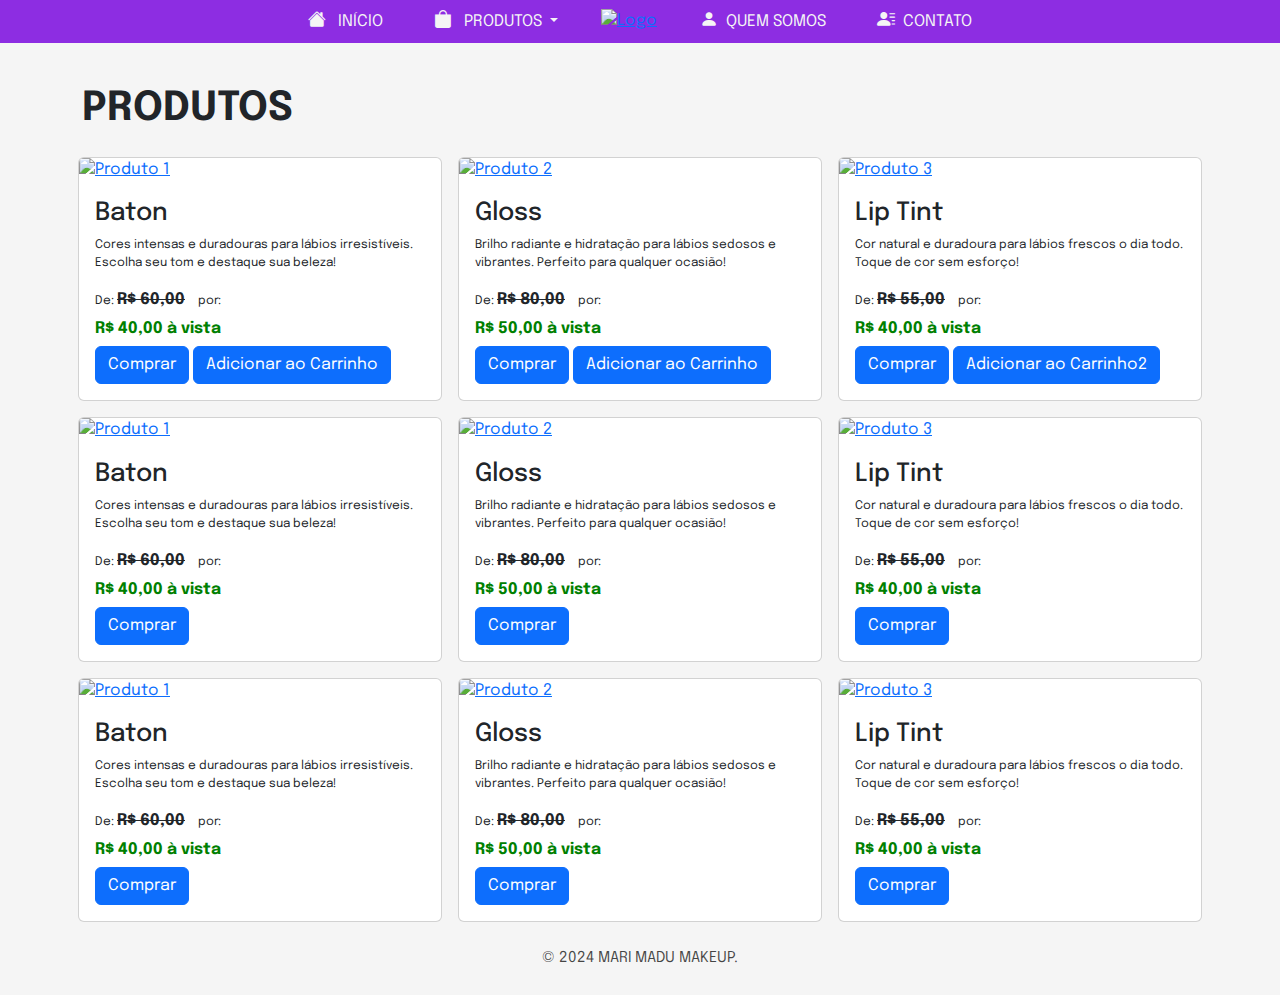
==== boca.html @ d8c426b3 "Add files via upload" ====
<!DOCTYPE html>
<html lang="pt-BR">
<head>
    <meta charset="UTF-8">
    <meta name="viewport" content="width=device-width, initial-scale=1.0">
    <title>Boca</title>
    <link rel="shortcut icon" href="img/Logo.png" type="image/x-icon">
    <link rel="stylesheet" href="https://cdn.jsdelivr.net/npm/bootstrap-icons@1.11.3/font/bootstrap-icons.min.css">
    <link href="https://cdn.jsdelivr.net/npm/bootstrap@5.3.3/dist/css/bootstrap.min.css" rel="stylesheet" integrity="sha384-QWTKZyjpPEjISv5WaRU9OFeRpok6YctnYmDr5pNlyT2bRjXh0JMhjY6hW+ALEwIH" crossorigin="anonymous">
<link rel="stylesheet" href="boca.css">
</head>
<body>
    <header>
        <nav class="navbar navbar-expand-lg" id="nav-bar-cor">
            <div class="container-fluid">
                <div class="collapse navbar-collapse" id="navbarNav">
                    <ul class="navbar-nav">
                        <li class="nav-item"><a class="nav-link" href="Inicio.html"><i class="bi bi-house-fill" id="icon-inicio"></i> INÍCIO</a></li>
                        <li class="nav-item dropdown">
                            <a class="nav-link dropdown-toggle" id="texto_nav" href="#" role="button" data-bs-toggle="dropdown" aria-expanded="false"><i class="bi bi-bag-fill" id="icon-prod"></i>
                               PRODUTOS
                            </a>
                            <ul class="dropdown-menu">
                                <li><a class="dropdown-item" id="texto_nav" href="boca.html" >Boca</a></li>
                                <li><a class="dropdown-item" id="texto_nav" href="olhos.html">Olhos</a></li>
                                <li><a class="dropdown-item" id="texto_nav" href="pele.html">Pele</a></li>
                            </ul>
                        </li>
                        <li class="nav-item"><a class="nav-img" href="Inicio.html"><img src="img/Logo.png" id="Logo" alt="Logo"></a></li>
                        <li class="nav-item"><a class="nav-link" href="quemsomos.html"><i class="bi bi-person-fill" id="icon-quem"></i>QUEM SOMOS</a></li>
                        <li class="nav-item"><a class="nav-link" href="#"><i class="bi bi-person-lines-fill" id="icon-contato"></i>CONTATO</a></li>
                    </ul>
                </div>
            </div>
        </nav>
    </header>
    <main>
        <div class="container">
            <h1> <strong>PRODUTOS</strong></h1>
            <div class="row">
                <div class="col-4 g-3">
                    <div class="card h-100" id="cartao"> 
                        <a href="compra.html?produto=Batom Roxo&preco=40,00&imagem=img/cards/Baton card.png">
                            <img src="img/cards/Baton card.png" class="card-img-top" alt="Produto 1">
                        </a>
                        <div class="card-body">
                            <h5 class="card-title">Baton</h5>
                            <p class="card-text">Cores intensas e duradouras para lábios irresistíveis. Escolha seu tom e destaque sua beleza!</p>
                            <p class="card-text" id="corpocartao">
                                De: <span class="preco-antigo">R$ 60,00</span> por:
                            </p>
                            <p class="card-text" id="corpocartao">
                                <span class="preco-novo">R$ 40,00 à vista</span>
                            </p>
                            <a href="compra.html?produto=Batom Roxo&preco=40,00&imagem=img/cards/Baton card.png"><button type="button" class="btn btn-primary" data-bs-toggle="modal" data-bs-target="#exampleModal">
                                Comprar
                            </button></a>
                            <a href="pagamento.html?produto=Batom Roxo&preco=40,00&imagem=img/cards/Baton card.png"><button type="button" class="btn btn-primary" data-bs-toggle="modal" data-bs-target="#exampleModal">
                                Adicionar ao Carrinho
                            </button></a>
                            
                        </div>
                       
                    </div>
                </div>
                <div class="col-4 g-3">
                    <div class="card h-100" id="cartao">
                        <a href="compra.html?produto=Gloss Roxo&preco=50,00&imagem=img/cards/Gloss card.png">
                            <img src="img/cards/Gloss card.png" class="card-img-top" alt="Produto 2">
                        </a>
                        <div class="card-body">
                            <h5 class="card-title">Gloss</h5>
                            <p class="card-text">Brilho radiante e hidratação para lábios sedosos e vibrantes. Perfeito para qualquer ocasião!</p>
                            <p class="card-text" id="corpocartao">
                                De: <span class="preco-antigo">R$ 80,00</span> por:
                            </p>
                            <p class="card-text" id="corpocartao">
                                <span class="preco-novo">R$ 50,00 à vista</span>
                            </p>
                            <a href="compra.html?produto=Gloss Roxo&preco=50,00&imagem=img/cards/Gloss card.png"><button type="button" class="btn btn-primary" data-bs-toggle="modal" data-bs-target="#exampleModal">
                                Comprar
                            </button></a>
                            <a href="pagamento.html?produto=Gloss Roxo&preco=50,00&imagem=img/cards/Gloss card.png"><button type="button" class="btn btn-primary" data-bs-toggle="modal" data-bs-target="#exampleModal">
                                Adicionar ao Carrinho
                            </button></a>
                        </div>
                       
                    </div>
                </div>
                <div class="col-4 g-3">
                    <div class="card h-100" id="cartao">
                        <a href="compra.html?produto=Lip Tint Roxo&preco=40,00&imagem=img/cards/Lip tint card.png">
                            <img src="img/cards/Lip tint card.png" class="card-img-top" alt="Produto 3">
                        </a>
                        <div class="card-body">
                            <h5 class="card-title">Lip Tint</h5>
                            <p class="card-text"> Cor natural e duradoura para lábios frescos o dia todo. Toque de cor sem esforço!</p>
                            <p class="card-text" id="corpocartao">
                                De: <span class="preco-antigo">R$ 55,00</span> por:
                            </p>
                            <p class="card-text" id="corpocartao">
                                <span class="preco-novo">R$ 40,00 à vista</span>
                            </p>
                            <a href="compra.html?produto=Lip Tint Roxo&preco=40,00&imagem=img/cards/Lip tint card.png"><button type="button" class="btn btn-primary" data-bs-toggle="modal" data-bs-target="#exampleModal">
                                Comprar
                            </button></a>
                         <button onclick="adicionarAoCarrinho(1, 'Lip Tint', 40.00)" type="button" class="btn btn-primary" data-bs-toggle="modal" data-bs-target="#exampleModal">
                                Adicionar ao Carrinho2
                               
                            </button>
                        </div>
                      
                    </div>
                </div>
                <div class="col-4 g-3">
                    <div class="card h-100" id="cartao"> 
                        <a href="compra.html?produto=Batom Roxo&preco=40,00&imagem=img/cards/Baton card.png">
                            <img src="img/cards/Baton card.png" class="card-img-top" alt="Produto 1">
                        </a>
                        <div class="card-body">
                            <h5 class="card-title">Baton</h5>
                            <p class="card-text">Cores intensas e duradouras para lábios irresistíveis. Escolha seu tom e destaque sua beleza!</p>
                            <p class="card-text" id="corpocartao">
                                De: <span class="preco-antigo">R$ 60,00</span> por:
                            </p>
                            <p class="card-text" id="corpocartao">
                                <span class="preco-novo">R$ 40,00 à vista</span>
                            </p>
                            <a href="compra.html?produto=Batom Roxo&preco=40,00&imagem=img/cards/Baton card.png"><button type="button" class="btn btn-primary" data-bs-toggle="modal" data-bs-target="#exampleModal">
                                Comprar
                            </button></a>
                            
                        </div>
                       
                    </div>
                </div>
                <div class="col-4 g-3">
                    <div class="card h-100" id="cartao">
                        <a href="compra.html?produto=Gloss Roxo&preco=50,00&imagem=img/cards/Gloss card.png">
                            <img src="img/cards/Gloss card.png" class="card-img-top" alt="Produto 2">
                        </a>
                        <div class="card-body">
                            <h5 class="card-title">Gloss</h5>
                            <p class="card-text">Brilho radiante e hidratação para lábios sedosos e vibrantes. Perfeito para qualquer ocasião!</p>
                            <p class="card-text" id="corpocartao">
                                De: <span class="preco-antigo">R$ 80,00</span> por:
                            </p>
                            <p class="card-text" id="corpocartao">
                                <span class="preco-novo">R$ 50,00 à vista</span>
                            </p>
                            <a href="compra.html?produto=Gloss Roxo&preco=50,00&imagem=img/cards/Gloss card.png"><button type="button" class="btn btn-primary" data-bs-toggle="modal" data-bs-target="#exampleModal">
                                Comprar
                            </button></a>
                        </div>
                       
                    </div>
                </div>
                <div class="col-4 g-3">
                    <div class="card h-100" id="cartao">
                        <a href="compra.html?produto=Lip Tint Roxo&preco=40,00&imagem=img/cards/Lip tint card.png">
                            <img src="img/cards/Lip tint card.png" class="card-img-top" alt="Produto 3">
                        </a>
                        <div class="card-body">
                            <h5 class="card-title">Lip Tint</h5>
                            <p class="card-text"> Cor natural e duradoura para lábios frescos o dia todo. Toque de cor sem esforço!</p>
                            <p class="card-text" id="corpocartao">
                                De: <span class="preco-antigo">R$ 55,00</span> por:
                            </p>
                            <p class="card-text" id="corpocartao">
                                <span class="preco-novo">R$ 40,00 à vista</span>
                            </p>
                            <a href="compra.html?produto=Lip Tint Roxo&preco=40,00&imagem=img/cards/Lip tint card.png"><button type="button" class="btn btn-primary" data-bs-toggle="modal" data-bs-target="#exampleModal">
                                Comprar
                            </button></a>
                        </div>
                      
                    </div>
                </div>
                <div class="col-4 g-3">
                    <div class="card h-100" id="cartao"> 
                        <a href="compra.html?produto=Batom Roxo&preco=40,00&imagem=img/cards/Baton card.png">
                            <img src="img/cards/Baton card.png" class="card-img-top" alt="Produto 1">
                        </a>
                        <div class="card-body">
                            <h5 class="card-title">Baton</h5>
                            <p class="card-text">Cores intensas e duradouras para lábios irresistíveis. Escolha seu tom e destaque sua beleza!</p>
                            <p class="card-text" id="corpocartao">
                                De: <span class="preco-antigo">R$ 60,00</span> por:
                            </p>
                            <p class="card-text" id="corpocartao">
                                <span class="preco-novo">R$ 40,00 à vista</span>
                            </p>
                            <a href="compra.html?produto=Batom Roxo&preco=40,00&imagem=img/cards/Baton card.png"><button type="button" class="btn btn-primary" data-bs-toggle="modal" data-bs-target="#exampleModal">
                                Comprar
                            </button></a>
                            
                        </div>
                       
                    </div>
                </div>
                <div class="col-4 g-3">
                    <div class="card h-100" id="cartao">
                        <a href="compra.html?produto=Gloss Roxo&preco=50,00&imagem=img/cards/Gloss card.png">
                            <img src="img/cards/Gloss card.png" class="card-img-top" alt="Produto 2">
                        </a>
                        <div class="card-body">
                            <h5 class="card-title">Gloss</h5>
                            <p class="card-text">Brilho radiante e hidratação para lábios sedosos e vibrantes. Perfeito para qualquer ocasião!</p>
                            <p class="card-text" id="corpocartao">
                                De: <span class="preco-antigo">R$ 80,00</span> por:
                            </p>
                            <p class="card-text" id="corpocartao">
                                <span class="preco-novo">R$ 50,00 à vista</span>
                            </p>
                            <a href="compra.html?produto=Gloss Roxo&preco=50,00&imagem=img/cards/Gloss card.png"><button type="button" class="btn btn-primary" data-bs-toggle="modal" data-bs-target="#exampleModal">
                                Comprar
                            </button></a>
                        </div>
                       
                    </div>
                </div>
                <div class="col-4 g-3">
                    <div class="card h-100" id="cartao">
                        <a href="compra.html?produto=Lip Tint Roxo&preco=40,00&imagem=img/cards/Lip tint card.png">
                            <img src="img/cards/Lip tint card.png" class="card-img-top" alt="Produto 3">
                        </a>
                        <div class="card-body">
                            <h5 class="card-title">Lip Tint</h5>
                            <p class="card-text"> Cor natural e duradoura para lábios frescos o dia todo. Toque de cor sem esforço!</p>
                            <p class="card-text" id="corpocartao">
                                De: <span class="preco-antigo">R$ 55,00</span> por:
                            </p>
                            <p class="card-text" id="corpocartao">
                                <span class="preco-novo">R$ 40,00 à vista</span>
                            </p>
                            <a href="compra.html?produto=Lip Tint Roxo&preco=40,00&imagem=img/cards/Lip tint card.png"><button type="button" class="btn btn-primary" data-bs-toggle="modal" data-bs-target="#exampleModal">
                                Comprar
                            </button></a>
                        </div>
                      
                    </div>
                </div>
                
            </div> 
            
        </div>
    </main>
    <footer>
        <p>© 2024 MARI MADU MAKEUP.</p>
     </footer>
     <script>
        function adicionarAoCarrinho(id, nome, preco) {
            // Obtém o carrinho atual ou cria um novo array vazio
            let carrinho = JSON.parse(localStorage.getItem("carrinho")) || [];

            // Verifica se o produto já existe no carrinho
            const produtoExistente = carrinho.find(item => item.id === id);

            if (produtoExistente) {
                // Se o produto já estiver no carrinho, aumenta a quantidade
                produtoExistente.quantidade += 1;
            } else {
                // Caso contrário, adiciona o produto com quantidade 1
                const produto = { id, nome, preco, quantidade: 1 };
                carrinho.push(produto);
            }

            // Atualiza o carrinho no localStorage
            localStorage.setItem("carrinho", JSON.stringify(carrinho));

            alert(`Produto ${nome} adicionado ao carrinho!`);
        }
    </script>
     <script src="https://cdn.jsdelivr.net/npm/bootstrap@5.3.3/dist/js/bootstrap.bundle.min.js" integrity="sha384-YvpcrYf0tY3lHB60NNkmXc5s9fDVZLESaAA55NDzOxhy9GkcIdslK1eN7N6jIeHz" crossorigin="anonymous"></script>
</body>
</html>
---- boca.css ----
@import url("https://cdn.jsdelivr.net/npm/bootstrap-icons@1.11.3/font/bootstrap-icons.min.css");
@import url('https://fonts.googleapis.com/css2?family=Epilogue:ital,wght@0,100..900;1,100..900&family=Kanit:ital,wght@0,100;0,200;0,300;0,400;0,500;0,600;0,700;0,800;0,900;1,100;1,200;1,300;1,400;1,500;1,600;1,700;1,800;1,900&display=swap');

header {
    background-color: #8d2de2;
}

body {
    background-color: whitesmoke;
    margin: 0;
    font-family: "Epilogue", sans-serif;
    padding-top: 50px; /* Ajustado para reduzir o espaço entre a navbar e o conteúdo */
    min-height: 100vh; /* Garante que o corpo ocupe toda a altura da tela */
    display: flex;
    flex-direction: column;
}

/* Estilo para a navbar fixa no topo */
.navbar {
    background-color: #8d2de2;  /* Fundo transparente */
    width: 100%;  /* A navbar ocupa toda a largura da tela */
    position: fixed;  /* Fixa a navbar no topo */
    top: 0;
    left: 0;
    z-index: 1000;
    padding: 0.25rem 1rem; /* Menor padding superior e inferior */
    text-align: center; /* Centraliza o conteúdo da navbar */
}

/* Ajustes para navbar-expand-lg */
.navbar-expand-lg {
    display: flex;
    justify-content: center; /* Centraliza o conteúdo da navbar */
    align-items: center;
    padding: 5px 0; /* Ajuste do padding superior/inferior para reduzir a altura */
}

/* Estilo para os itens da navbar */
.navbar-nav {
    display: flex;
    justify-content: center;  /* Centraliza os itens de navegação */
    flex-grow: 1;
    gap: 15px;  /* Menor espaçamento entre os itens */
    align-items: center;  
}

/* Ajuste nos itens da navbar */
.nav-item {
    list-style-type: none;
    margin: 0 10px;  /* Menor margem entre os itens */
}

/* Estilo dos links na navbar */
.nav-link {
    color: rgb(245, 245, 245); 
    font-size: medium; /* Menor tamanho de fonte */
    font-family: "Epilogue", sans-serif;
    text-decoration: none;
    padding: 3px 10px; /* Menor padding */
    transition: color 0.3s ease;
}

.nav-link:hover {
    color: #5e1b94;  /* Cor quando passar o mouse sobre o link */
}

/* Logo */
#Logo {
    width: 65px; /* Diminuir o tamanho do logo */
    height: auto;
}
/* Estilo do Footer */
footer {
    background-color: whitesmoke;
    width: 100%; /* O footer vai ocupar toda a largura da tela */
    padding: 10px 0; /* Ajuste de padding para o footer */
    position: relative; /* Faz o footer se posicionar no final da página */
    bottom: 0;
    text-align: center;
    color: #141414c9;
    margin-top: auto; /* Faz com que o footer seja empurrado para o final da página */
    padding-top: 25px;
}

/* Estilo de um texto básico no footer */
footer  {
    
    font-size: 15px;
}
main{
    padding-top: 35px;
}
.card-text{
    font-size: 12px;
}
.card-title{
    font-size: 25px;
}
#corpocartao {
    margin-bottom: 5px; /* Diminui o espaçamento entre os parágrafos */
  }
  .preco-antigo, .preco-novo {
    font-weight: bold; /* Deixa os preços mais destacados */
    font-size: 16px;
  }
  
  .preco-antigo {
    text-decoration: line-through; /* Risca o preço antigo */
    margin-right: 10px; /* Dá um pequeno espaço entre os preços */
  }
  
  .preco-novo {
    color: green; /* Coloca o preço novo em uma cor mais destacada */
  }
  .card:hover{
    box-shadow: 0 4px 20px rgba(0, 0, 0, 0.2); /* Sombra para dar destaque */
  }
  #icon-inicio,#icon-prod,#icon-quem,#icon-contato{
    padding-right:8px ;
    font-size: 18px;
}
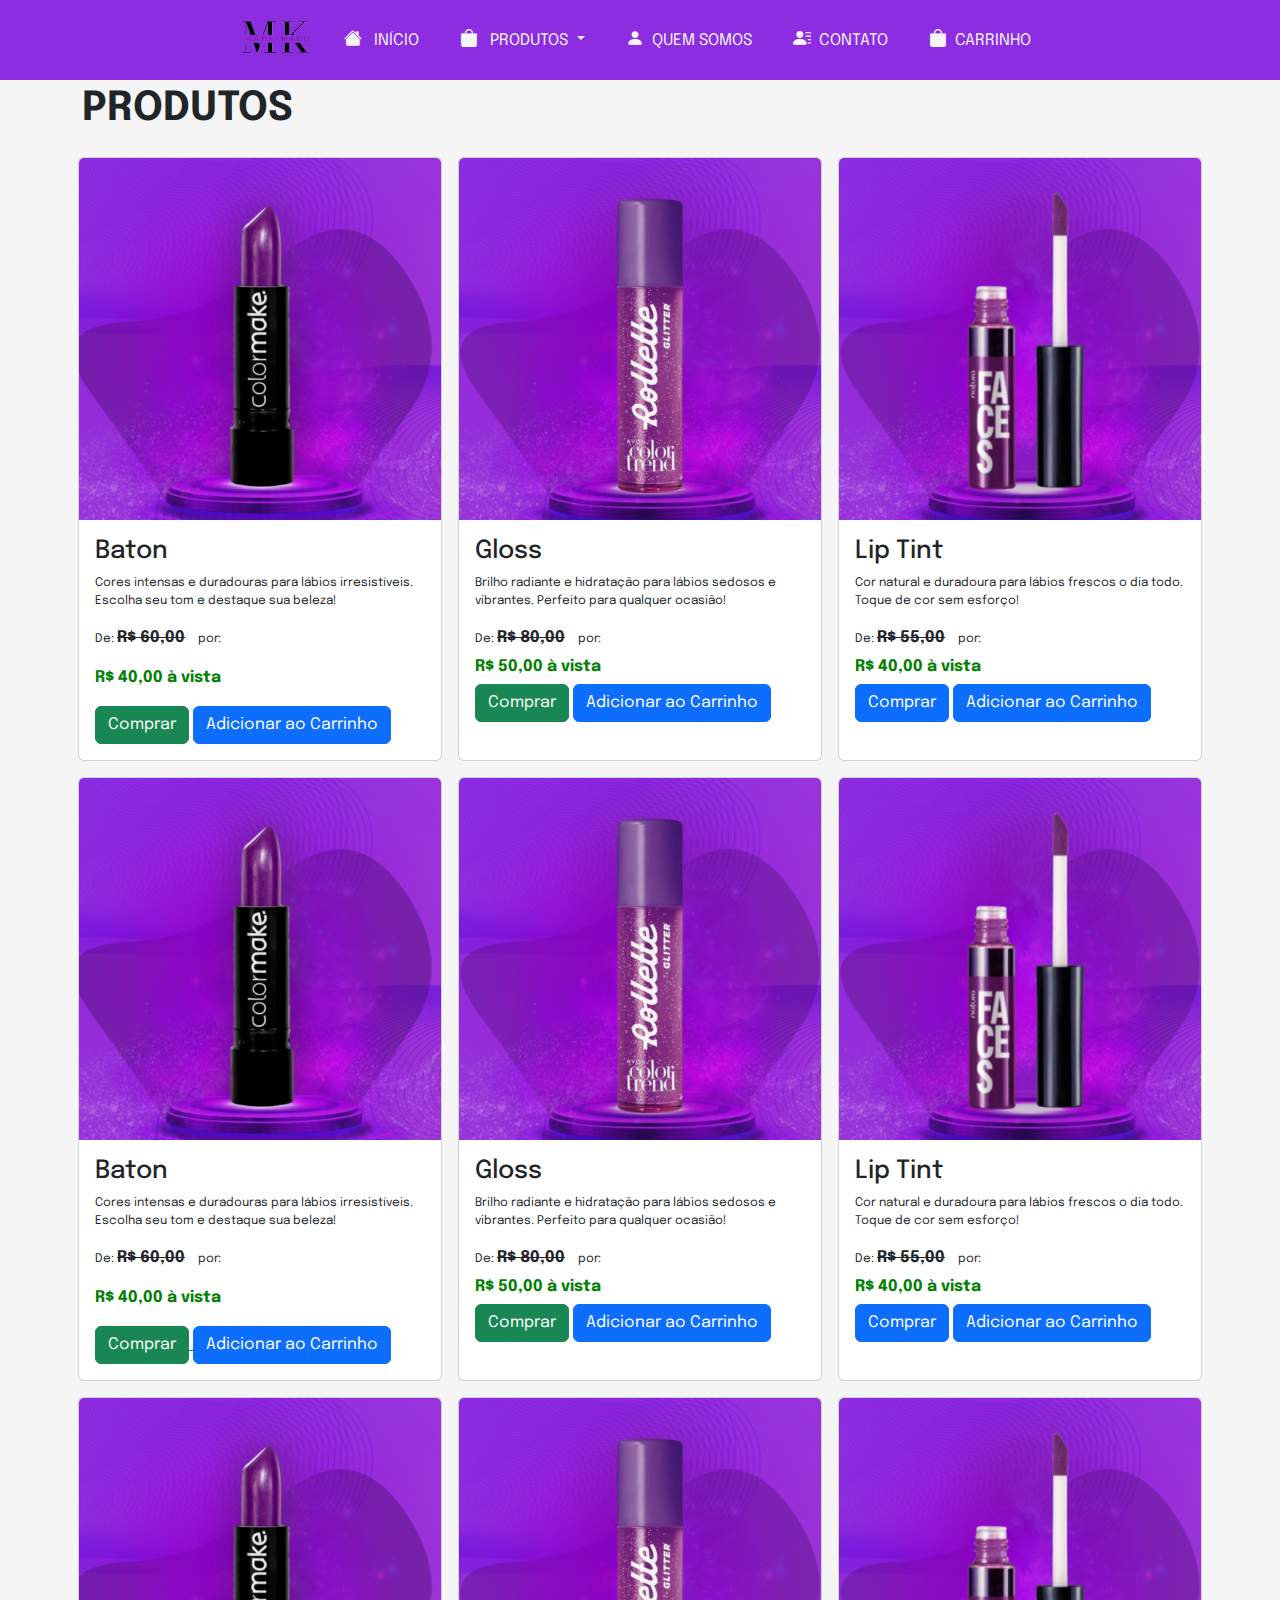
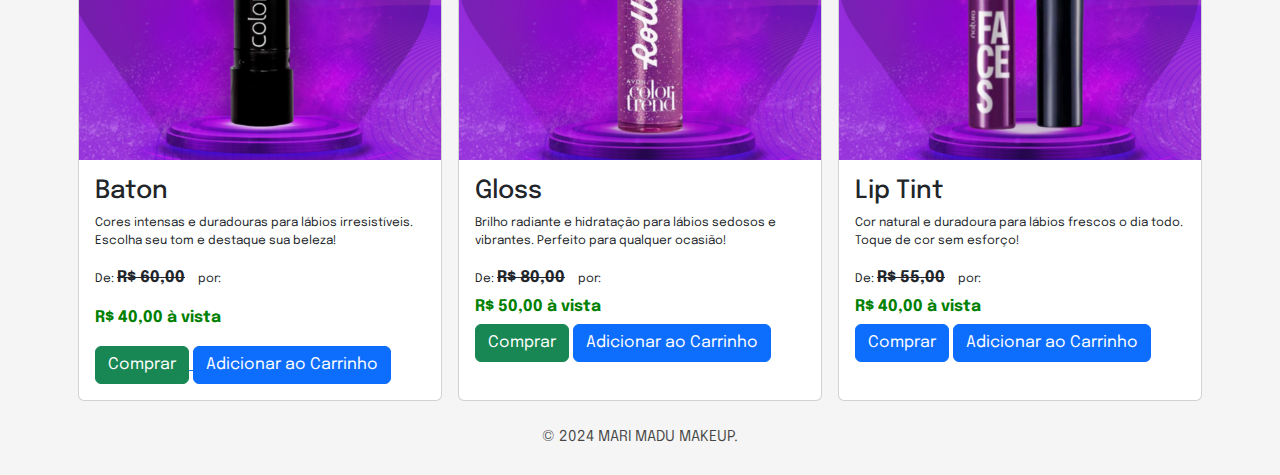
==== commit 32551edb: "Atualização" ====
--- a/boca.html
+++ b/boca.html
@@ -1,34 +1,47 @@
 <!DOCTYPE html>
 <html lang="pt-BR">
+
 <head>
     <meta charset="UTF-8">
     <meta name="viewport" content="width=device-width, initial-scale=1.0">
     <title>Boca</title>
     <link rel="shortcut icon" href="img/Logo.png" type="image/x-icon">
     <link rel="stylesheet" href="https://cdn.jsdelivr.net/npm/bootstrap-icons@1.11.3/font/bootstrap-icons.min.css">
-    <link href="https://cdn.jsdelivr.net/npm/bootstrap@5.3.3/dist/css/bootstrap.min.css" rel="stylesheet" integrity="sha384-QWTKZyjpPEjISv5WaRU9OFeRpok6YctnYmDr5pNlyT2bRjXh0JMhjY6hW+ALEwIH" crossorigin="anonymous">
-<link rel="stylesheet" href="boca.css">
+    <link href="https://cdn.jsdelivr.net/npm/bootstrap@5.3.3/dist/css/bootstrap.min.css" rel="stylesheet"
+        integrity="sha384-QWTKZyjpPEjISv5WaRU9OFeRpok6YctnYmDr5pNlyT2bRjXh0JMhjY6hW+ALEwIH" crossorigin="anonymous">
+    <link rel="stylesheet" href="boca.css">
 </head>
+
 <body>
     <header>
         <nav class="navbar navbar-expand-lg" id="nav-bar-cor">
             <div class="container-fluid">
                 <div class="collapse navbar-collapse" id="navbarNav">
                     <ul class="navbar-nav">
-                        <li class="nav-item"><a class="nav-link" href="Inicio.html"><i class="bi bi-house-fill" id="icon-inicio"></i> INÍCIO</a></li>
+                        <li class="nav-item"><a class="nav-img" href="Inicio.html"><img src="img/Logo.png" id="Logo"
+                            alt="Logo"></a></li>
+                        <li class="nav-item"><a class="nav-link" href="Inicio.html"><i class="bi bi-house-fill"
+                                    id="icon-inicio"></i> INÍCIO</a></li>
                         <li class="nav-item dropdown">
-                            <a class="nav-link dropdown-toggle" id="texto_nav" href="#" role="button" data-bs-toggle="dropdown" aria-expanded="false"><i class="bi bi-bag-fill" id="icon-prod"></i>
-                               PRODUTOS
+                            <a class="nav-link dropdown-toggle" id="texto_nav" href="#" role="button"
+                                data-bs-toggle="dropdown" aria-expanded="false"><i class="bi bi-bag-fill"
+                                    id="icon-prod"></i>
+                                PRODUTOS
                             </a>
                             <ul class="dropdown-menu">
-                                <li><a class="dropdown-item" id="texto_nav" href="boca.html" >Boca</a></li>
+                                <li><a class="dropdown-item" id="texto_nav" href="boca.html">Boca</a></li>
                                 <li><a class="dropdown-item" id="texto_nav" href="olhos.html">Olhos</a></li>
                                 <li><a class="dropdown-item" id="texto_nav" href="pele.html">Pele</a></li>
                             </ul>
                         </li>
-                        <li class="nav-item"><a class="nav-img" href="Inicio.html"><img src="img/Logo.png" id="Logo" alt="Logo"></a></li>
-                        <li class="nav-item"><a class="nav-link" href="quemsomos.html"><i class="bi bi-person-fill" id="icon-quem"></i>QUEM SOMOS</a></li>
-                        <li class="nav-item"><a class="nav-link" href="#"><i class="bi bi-person-lines-fill" id="icon-contato"></i>CONTATO</a></li>
+                       
+                        <li class="nav-item"><a class="nav-link" href="quemsomos.html"><i class="bi bi-person-fill"
+                                    id="icon-quem"></i>QUEM SOMOS</a></li>
+                        <li class="nav-item"><a class="nav-link" href="contato.html"><i class="bi bi-person-lines-fill"
+                                    id="icon-contato"></i>CONTATO</a></li>
+                        <li class="nav-item"><a class="nav-link" href="carrinho.html"><i class="bi bi-bag-fill"
+                                    id="icon-inicio"></i>CARRINHO</a></li>
+
                     </ul>
                 </div>
             </div>
@@ -36,31 +49,36 @@
     </header>
     <main>
         <div class="container">
-            <h1> <strong>PRODUTOS</strong></h1>
+            <h1 > <strong>PRODUTOS</strong></h1>
             <div class="row">
                 <div class="col-4 g-3">
-                    <div class="card h-100" id="cartao"> 
-                        <a href="compra.html?produto=Batom Roxo&preco=40,00&imagem=img/cards/Baton card.png">
+                    <div class="card h-100" id="cartao">
+                        <a href="#" id="comprar-link"> <!-- A URL será atualizada pelo JavaScript -->
                             <img src="img/cards/Baton card.png" class="card-img-top" alt="Produto 1">
                         </a>
                         <div class="card-body">
                             <h5 class="card-title">Baton</h5>
-                            <p class="card-text">Cores intensas e duradouras para lábios irresistíveis. Escolha seu tom e destaque sua beleza!</p>
-                            <p class="card-text" id="corpocartao">
+                            <p class="card-text">Cores intensas e duradouras para lábios irresistíveis. Escolha seu tom
+                                e destaque sua beleza!</p>
+                            <p class="card-text corpocartao">
                                 De: <span class="preco-antigo">R$ 60,00</span> por:
                             </p>
-                            <p class="card-text" id="corpocartao">
-                                <span class="preco-novo">R$ 40,00 à vista</span>
-                            </p>
-                            <a href="compra.html?produto=Batom Roxo&preco=40,00&imagem=img/cards/Baton card.png"><button type="button" class="btn btn-primary" data-bs-toggle="modal" data-bs-target="#exampleModal">
+                            <p class="card-text corpocartao">
+                                <span class="preco-novo">R$ 40,00 à vista</span>
+                            </p>
+                            <a href="compra.html?produto=Baton&preco=40,00&imagem=img/cards/Baton card.png"><button
+                                type="button" class="btn btn-success" >
                                 Comprar
                             </button></a>
-                            <a href="pagamento.html?produto=Batom Roxo&preco=40,00&imagem=img/cards/Baton card.png"><button type="button" class="btn btn-primary" data-bs-toggle="modal" data-bs-target="#exampleModal">
+                            <button type="button" class="btn btn-primary" onclick="adicionarAoCarrinho({
+                                id: 1,
+                                nome: 'Baton',
+                                preco: 40.00,
+                                imagem: 'img/cards/Baton card.png'
+                            })">
                                 Adicionar ao Carrinho
-                            </button></a>
-                            
-                        </div>
-                       
+                            </button>
+                        </div>
                     </div>
                 </div>
                 <div class="col-4 g-3">
@@ -70,21 +88,30 @@
                         </a>
                         <div class="card-body">
                             <h5 class="card-title">Gloss</h5>
-                            <p class="card-text">Brilho radiante e hidratação para lábios sedosos e vibrantes. Perfeito para qualquer ocasião!</p>
+                            <p class="card-text">Brilho radiante e hidratação para lábios sedosos e vibrantes. Perfeito
+                                para qualquer ocasião!</p>
                             <p class="card-text" id="corpocartao">
                                 De: <span class="preco-antigo">R$ 80,00</span> por:
                             </p>
                             <p class="card-text" id="corpocartao">
                                 <span class="preco-novo">R$ 50,00 à vista</span>
                             </p>
-                            <a href="compra.html?produto=Gloss Roxo&preco=50,00&imagem=img/cards/Gloss card.png"><button type="button" class="btn btn-primary" data-bs-toggle="modal" data-bs-target="#exampleModal">
-                                Comprar
-                            </button></a>
-                            <a href="pagamento.html?produto=Gloss Roxo&preco=50,00&imagem=img/cards/Gloss card.png"><button type="button" class="btn btn-primary" data-bs-toggle="modal" data-bs-target="#exampleModal">
-                                Adicionar ao Carrinho
-                            </button></a>
-                        </div>
-                       
+                            <a href="compra.html?produto=Gloss Roxo&preco=50,00&imagem=img/cards/Gloss card.png"><button
+                                    type="button" class="btn btn-success" data-bs-toggle="modal"
+                                    data-bs-target="#exampleModal">
+                                    Comprar
+                                </button></a>
+                                <button type="button" class="btn btn-primary" onclick="adicionarAoCarrinho({
+                                    id: 2,
+                                    nome: 'Gloss',
+                                    preco: 50.00,
+                                    imagem: 'img/cards/Gloss card.png'
+                                })">
+                                       Adicionar ao Carrinho
+        
+                                   </button>
+                        </div>
+
                     </div>
                 </div>
                 <div class="col-4 g-3">
@@ -94,44 +121,60 @@
                         </a>
                         <div class="card-body">
                             <h5 class="card-title">Lip Tint</h5>
-                            <p class="card-text"> Cor natural e duradoura para lábios frescos o dia todo. Toque de cor sem esforço!</p>
+                            <p class="card-text"> Cor natural e duradoura para lábios frescos o dia todo. Toque de cor
+                                sem esforço!</p>
                             <p class="card-text" id="corpocartao">
                                 De: <span class="preco-antigo">R$ 55,00</span> por:
                             </p>
                             <p class="card-text" id="corpocartao">
                                 <span class="preco-novo">R$ 40,00 à vista</span>
                             </p>
-                            <a href="compra.html?produto=Lip Tint Roxo&preco=40,00&imagem=img/cards/Lip tint card.png"><button type="button" class="btn btn-primary" data-bs-toggle="modal" data-bs-target="#exampleModal">
-                                Comprar
-                            </button></a>
-                         <button onclick="adicionarAoCarrinho(1, 'Lip Tint', 40.00)" type="button" class="btn btn-primary" data-bs-toggle="modal" data-bs-target="#exampleModal">
-                                Adicionar ao Carrinho2
-                               
+                            <a href="compra.html?produto=Lip Tint Roxo&preco=40,00&imagem=img/cards/Lip tint card.png"><button
+                                    type="button" class="btn btn-primary" >
+                                    Comprar
+                                </button></a>
+                                <button type="button" class="btn btn-primary" onclick="adicionarAoCarrinho({
+                                    id: 3,
+                                    nome: 'Lip Tint',
+                                    preco: 40.00,
+                                    imagem: 'img/cards/Lip tint card.png'
+                                })">
+                                       Adicionar ao Carrinho
+        
+                                   </button>
+                        </div>
+
+                    </div>
+                </div>
+                <div class="col-4 g-3">
+                    <div class="card h-100" id="cartao">
+                        <a href="#" id="comprar-link"> <!-- A URL será atualizada pelo JavaScript -->
+                            <img src="img/cards/Baton card.png" class="card-img-top" alt="Produto 1">
+                        </a>
+                        <div class="card-body">
+                            <h5 class="card-title">Baton</h5>
+                            <p class="card-text">Cores intensas e duradouras para lábios irresistíveis. Escolha seu tom
+                                e destaque sua beleza!</p>
+                            <p class="card-text corpocartao">
+                                De: <span class="preco-antigo">R$ 60,00</span> por:
+                            </p>
+                            <p class="card-text corpocartao">
+                                <span class="preco-novo">R$ 40,00 à vista</span>
+                            </p>
+                            <a href="#" id="comprar-link">
+                                <button type="button" class="btn btn-success">
+                                    Comprar
+                                </button>
+                            </a>
+                            <button type="button" class="btn btn-primary" onclick="adicionarAoCarrinho({
+                                id: 1,
+                                nome: 'Baton',
+                                preco: 40.00,
+                                imagem: 'img/cards/Baton card.png'
+                            })">
+                                Adicionar ao Carrinho
                             </button>
                         </div>
-                      
-                    </div>
-                </div>
-                <div class="col-4 g-3">
-                    <div class="card h-100" id="cartao"> 
-                        <a href="compra.html?produto=Batom Roxo&preco=40,00&imagem=img/cards/Baton card.png">
-                            <img src="img/cards/Baton card.png" class="card-img-top" alt="Produto 1">
-                        </a>
-                        <div class="card-body">
-                            <h5 class="card-title">Baton</h5>
-                            <p class="card-text">Cores intensas e duradouras para lábios irresistíveis. Escolha seu tom e destaque sua beleza!</p>
-                            <p class="card-text" id="corpocartao">
-                                De: <span class="preco-antigo">R$ 60,00</span> por:
-                            </p>
-                            <p class="card-text" id="corpocartao">
-                                <span class="preco-novo">R$ 40,00 à vista</span>
-                            </p>
-                            <a href="compra.html?produto=Batom Roxo&preco=40,00&imagem=img/cards/Baton card.png"><button type="button" class="btn btn-primary" data-bs-toggle="modal" data-bs-target="#exampleModal">
-                                Comprar
-                            </button></a>
-                            
-                        </div>
-                       
                     </div>
                 </div>
                 <div class="col-4 g-3">
@@ -141,18 +184,30 @@
                         </a>
                         <div class="card-body">
                             <h5 class="card-title">Gloss</h5>
-                            <p class="card-text">Brilho radiante e hidratação para lábios sedosos e vibrantes. Perfeito para qualquer ocasião!</p>
+                            <p class="card-text">Brilho radiante e hidratação para lábios sedosos e vibrantes. Perfeito
+                                para qualquer ocasião!</p>
                             <p class="card-text" id="corpocartao">
                                 De: <span class="preco-antigo">R$ 80,00</span> por:
                             </p>
                             <p class="card-text" id="corpocartao">
                                 <span class="preco-novo">R$ 50,00 à vista</span>
                             </p>
-                            <a href="compra.html?produto=Gloss Roxo&preco=50,00&imagem=img/cards/Gloss card.png"><button type="button" class="btn btn-primary" data-bs-toggle="modal" data-bs-target="#exampleModal">
-                                Comprar
-                            </button></a>
-                        </div>
-                       
+                            <a href="compra.html?produto=Gloss Roxo&preco=50,00&imagem=img/cards/Gloss card.png"><button
+                                    type="button" class="btn btn-success" data-bs-toggle="modal"
+                                    data-bs-target="#exampleModal">
+                                    Comprar
+                                </button></a>
+                                <button type="button" class="btn btn-primary" onclick="adicionarAoCarrinho({
+                                    id: 2,
+                                    nome: 'Gloss',
+                                    preco: 50.00,
+                                    imagem: 'img/cards/Gloss card.png'
+                                })">
+                                       Adicionar ao Carrinho
+        
+                                   </button>
+                        </div>
+
                     </div>
                 </div>
                 <div class="col-4 g-3">
@@ -162,40 +217,61 @@
                         </a>
                         <div class="card-body">
                             <h5 class="card-title">Lip Tint</h5>
-                            <p class="card-text"> Cor natural e duradoura para lábios frescos o dia todo. Toque de cor sem esforço!</p>
+                            <p class="card-text"> Cor natural e duradoura para lábios frescos o dia todo. Toque de cor
+                                sem esforço!</p>
                             <p class="card-text" id="corpocartao">
                                 De: <span class="preco-antigo">R$ 55,00</span> por:
                             </p>
                             <p class="card-text" id="corpocartao">
                                 <span class="preco-novo">R$ 40,00 à vista</span>
                             </p>
-                            <a href="compra.html?produto=Lip Tint Roxo&preco=40,00&imagem=img/cards/Lip tint card.png"><button type="button" class="btn btn-primary" data-bs-toggle="modal" data-bs-target="#exampleModal">
-                                Comprar
-                            </button></a>
-                        </div>
-                      
-                    </div>
-                </div>
-                <div class="col-4 g-3">
-                    <div class="card h-100" id="cartao"> 
-                        <a href="compra.html?produto=Batom Roxo&preco=40,00&imagem=img/cards/Baton card.png">
+                            <a href="compra.html?produto=Lip Tint Roxo&preco=40,00&imagem=img/cards/Lip tint card.png"><button
+                                    type="button" class="btn btn-primary" >
+                                    Comprar
+                                </button></a>
+                                <button type="button" class="btn btn-primary" onclick="adicionarAoCarrinho({
+                                    id: 3,
+                                    nome: 'Lip Tint',
+                                    preco: 40.00,
+                                    imagem: 'img/cards/Lip tint card.png'
+                                })">
+                                       Adicionar ao Carrinho
+        
+                                   </button>
+                        </div>
+
+                    </div>
+                </div>
+              
+                <div class="col-4 g-3">
+                    <div class="card h-100" id="cartao">
+                        <a href="#" id="comprar-link"> <!-- A URL será atualizada pelo JavaScript -->
                             <img src="img/cards/Baton card.png" class="card-img-top" alt="Produto 1">
                         </a>
                         <div class="card-body">
                             <h5 class="card-title">Baton</h5>
-                            <p class="card-text">Cores intensas e duradouras para lábios irresistíveis. Escolha seu tom e destaque sua beleza!</p>
-                            <p class="card-text" id="corpocartao">
+                            <p class="card-text">Cores intensas e duradouras para lábios irresistíveis. Escolha seu tom
+                                e destaque sua beleza!</p>
+                            <p class="card-text corpocartao">
                                 De: <span class="preco-antigo">R$ 60,00</span> por:
                             </p>
-                            <p class="card-text" id="corpocartao">
-                                <span class="preco-novo">R$ 40,00 à vista</span>
-                            </p>
-                            <a href="compra.html?produto=Batom Roxo&preco=40,00&imagem=img/cards/Baton card.png"><button type="button" class="btn btn-primary" data-bs-toggle="modal" data-bs-target="#exampleModal">
-                                Comprar
-                            </button></a>
-                            
-                        </div>
-                       
+                            <p class="card-text corpocartao">
+                                <span class="preco-novo">R$ 40,00 à vista</span>
+                            </p>
+                            <a href="#" id="comprar-link">
+                                <button type="button" class="btn btn-success">
+                                    Comprar
+                                </button>
+                            </a>
+                            <button type="button" class="btn btn-primary" onclick="adicionarAoCarrinho({
+                                id: 1,
+                                nome: 'Baton',
+                                preco: 40.00,
+                                imagem: 'img/cards/Baton card.png'
+                            })">
+                                Adicionar ao Carrinho
+                            </button>
+                        </div>
                     </div>
                 </div>
                 <div class="col-4 g-3">
@@ -205,18 +281,30 @@
                         </a>
                         <div class="card-body">
                             <h5 class="card-title">Gloss</h5>
-                            <p class="card-text">Brilho radiante e hidratação para lábios sedosos e vibrantes. Perfeito para qualquer ocasião!</p>
+                            <p class="card-text">Brilho radiante e hidratação para lábios sedosos e vibrantes. Perfeito
+                                para qualquer ocasião!</p>
                             <p class="card-text" id="corpocartao">
                                 De: <span class="preco-antigo">R$ 80,00</span> por:
                             </p>
                             <p class="card-text" id="corpocartao">
                                 <span class="preco-novo">R$ 50,00 à vista</span>
                             </p>
-                            <a href="compra.html?produto=Gloss Roxo&preco=50,00&imagem=img/cards/Gloss card.png"><button type="button" class="btn btn-primary" data-bs-toggle="modal" data-bs-target="#exampleModal">
-                                Comprar
-                            </button></a>
-                        </div>
-                       
+                            <a href="compra.html?produto=Gloss Roxo&preco=50,00&imagem=img/cards/Gloss card.png"><button
+                                    type="button" class="btn btn-success" data-bs-toggle="modal"
+                                    data-bs-target="#exampleModal">
+                                    Comprar
+                                </button></a>
+                                <button type="button" class="btn btn-primary" onclick="adicionarAoCarrinho({
+                                    id: 2,
+                                    nome: 'Gloss',
+                                    preco: 50.00,
+                                    imagem: 'img/cards/Gloss card.png'
+                                })">
+                                       Adicionar ao Carrinho
+        
+                                   </button>
+                        </div>
+
                     </div>
                 </div>
                 <div class="col-4 g-3">
@@ -226,51 +314,75 @@
                         </a>
                         <div class="card-body">
                             <h5 class="card-title">Lip Tint</h5>
-                            <p class="card-text"> Cor natural e duradoura para lábios frescos o dia todo. Toque de cor sem esforço!</p>
+                            <p class="card-text"> Cor natural e duradoura para lábios frescos o dia todo. Toque de cor
+                                sem esforço!</p>
                             <p class="card-text" id="corpocartao">
                                 De: <span class="preco-antigo">R$ 55,00</span> por:
                             </p>
                             <p class="card-text" id="corpocartao">
                                 <span class="preco-novo">R$ 40,00 à vista</span>
                             </p>
-                            <a href="compra.html?produto=Lip Tint Roxo&preco=40,00&imagem=img/cards/Lip tint card.png"><button type="button" class="btn btn-primary" data-bs-toggle="modal" data-bs-target="#exampleModal">
-                                Comprar
-                            </button></a>
-                        </div>
-                      
-                    </div>
-                </div>
+                            <a href="compra.html?produto=Lip Tint Roxo&preco=40,00&imagem=img/cards/Lip tint card.png"><button
+                                    type="button" class="btn btn-primary" >
+                                    Comprar
+                                </button></a>
+                                <button type="button" class="btn btn-primary" onclick="adicionarAoCarrinho({
+                                    id: 3,
+                                    nome: 'Lip Tint',
+                                    preco: 40.00,
+                                    imagem: 'img/cards/Lip tint card.png'
+                                })">
+                                       Adicionar ao Carrinho
+        
+                                   </button>
+                        </div>
+
+                    </div>
+                </div>
+              
                 
-            </div> 
-            
+
+            </div>
+
         </div>
     </main>
     <footer>
         <p>© 2024 MARI MADU MAKEUP.</p>
-     </footer>
-     <script>
-        function adicionarAoCarrinho(id, nome, preco) {
+    </footer>
+    <script>
+        function adicionarAoCarrinho(produto) {
             // Obtém o carrinho atual ou cria um novo array vazio
             let carrinho = JSON.parse(localStorage.getItem("carrinho")) || [];
 
             // Verifica se o produto já existe no carrinho
-            const produtoExistente = carrinho.find(item => item.id === id);
+            const produtoExistente = carrinho.find(item => item.id === produto.id);
 
             if (produtoExistente) {
                 // Se o produto já estiver no carrinho, aumenta a quantidade
                 produtoExistente.quantidade += 1;
             } else {
                 // Caso contrário, adiciona o produto com quantidade 1
-                const produto = { id, nome, preco, quantidade: 1 };
-                carrinho.push(produto);
+                const novoProduto = {
+                    id: produto.id,
+                    nome: produto.nome,
+                    preco: produto.preco,
+                    imagem: produto.imagem,
+                    quantidade: 1
+                };
+                carrinho.push(novoProduto);
             }
 
             // Atualiza o carrinho no localStorage
             localStorage.setItem("carrinho", JSON.stringify(carrinho));
 
-            alert(`Produto ${nome} adicionado ao carrinho!`);
+            alert(`Produto ${produto.nome} adicionado ao carrinho!`);
+            exibirCarrinho(); // Atualiza a exibição do carrinho após adicionar
         }
+
     </script>
-     <script src="https://cdn.jsdelivr.net/npm/bootstrap@5.3.3/dist/js/bootstrap.bundle.min.js" integrity="sha384-YvpcrYf0tY3lHB60NNkmXc5s9fDVZLESaAA55NDzOxhy9GkcIdslK1eN7N6jIeHz" crossorigin="anonymous"></script>
+    <script src="https://cdn.jsdelivr.net/npm/bootstrap@5.3.3/dist/js/bootstrap.bundle.min.js"
+        integrity="sha384-YvpcrYf0tY3lHB60NNkmXc5s9fDVZLESaAA55NDzOxhy9GkcIdslK1eN7N6jIeHz"
+        crossorigin="anonymous"></script>
 </body>
+
 </html>--- a/boca.css
+++ b/boca.css
@@ -47,7 +47,7 @@
 /* Ajuste nos itens da navbar */
 .nav-item {
     list-style-type: none;
-    margin: 0 10px;  /* Menor margem entre os itens */
+    margin: 0 5px;  /* Menor margem entre os itens */
 }
 
 /* Estilo dos links na navbar */
@@ -56,7 +56,7 @@
     font-size: medium; /* Menor tamanho de fonte */
     font-family: "Epilogue", sans-serif;
     text-decoration: none;
-    padding: 3px 10px; /* Menor padding */
+    padding: 3px 5px; /* Menor padding */
     transition: color 0.3s ease;
 }
 
@@ -66,7 +66,7 @@
 
 /* Logo */
 #Logo {
-    width: 65px; /* Diminuir o tamanho do logo */
+    width: 70px; /* Diminuir o tamanho do logo */
     height: auto;
 }
 /* Estilo do Footer */
@@ -118,4 +118,4 @@
   #icon-inicio,#icon-prod,#icon-quem,#icon-contato{
     padding-right:8px ;
     font-size: 18px;
-}+}
